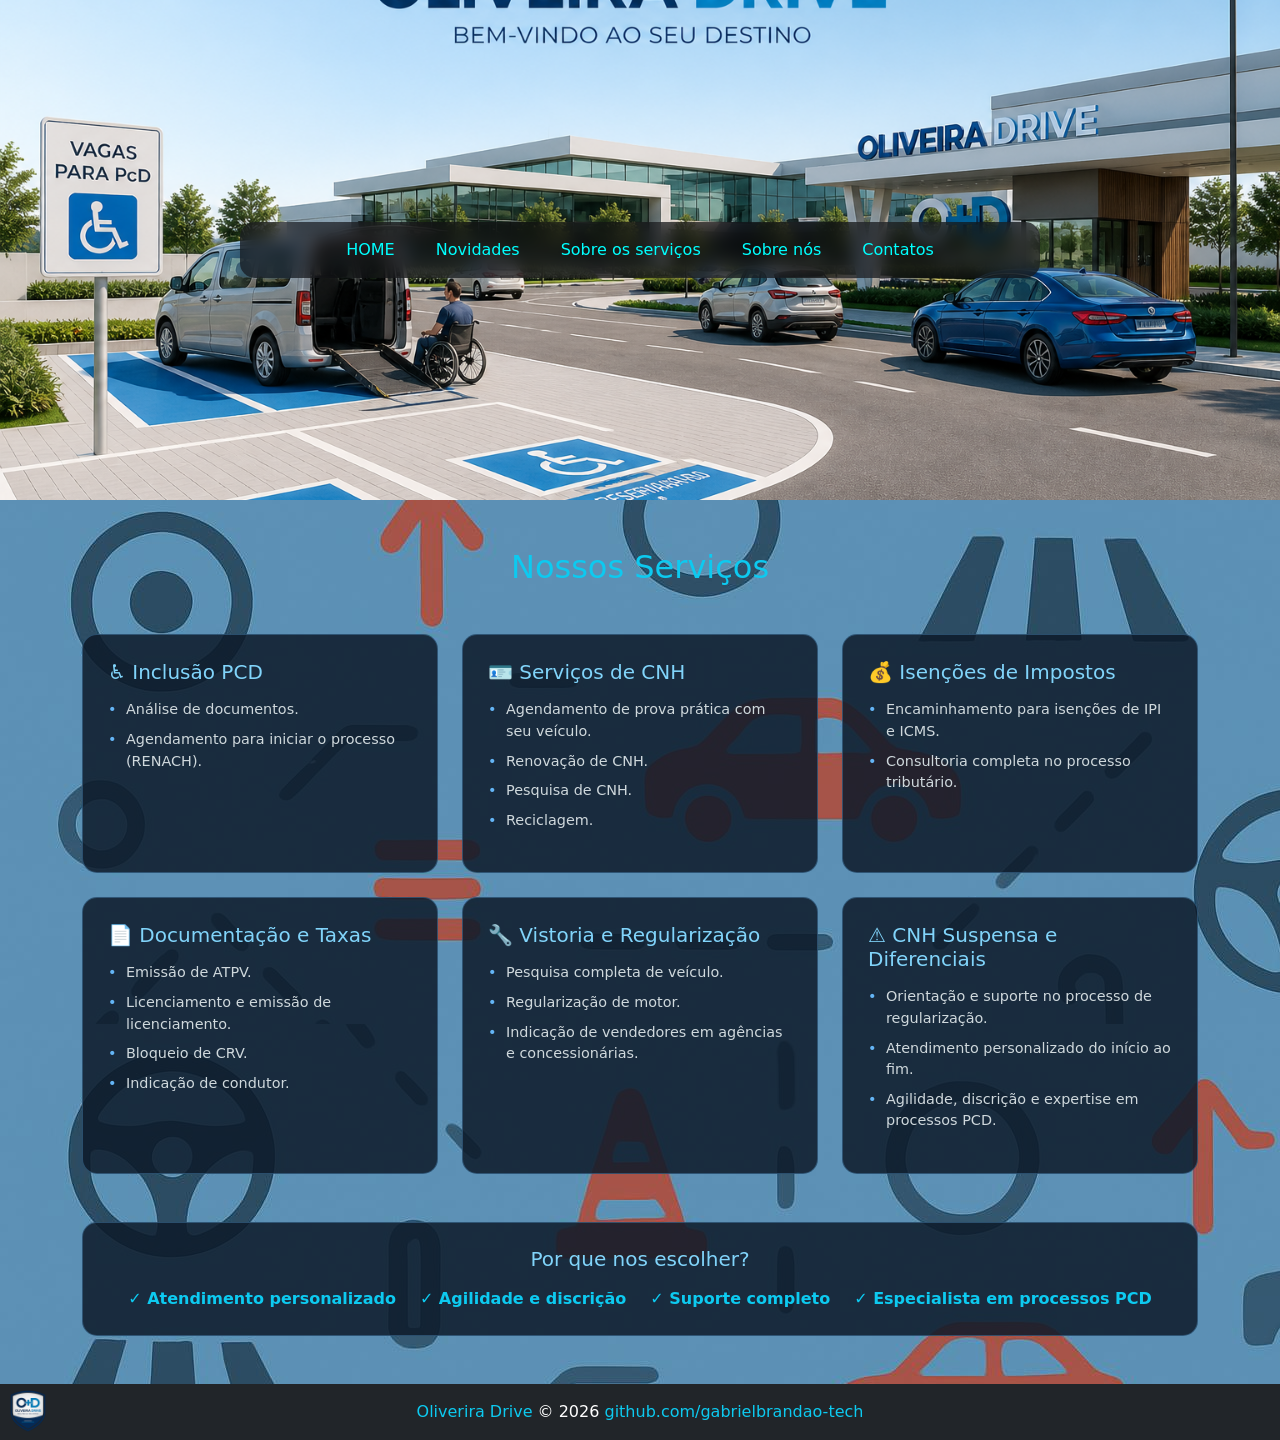
==== index.html @ 3b92b4aa "primeiro commit" ====
<!DOCTYPE html>
<html lang="en">
<head>
    <meta charset="UTF-8">
    <meta name="viewport" content="width=device-width, initial-scale=1.0">
    <meta name="viewport" content="width=device-width, initial-scale=1">
    <link rel="stylesheet" type="text/css" href="css/estilo.css">
        <link href="/bootstrap/css/bootstrap.min.css" rel="stylesheet">
    <title>Oliveira Drive</title>

</head>

<body>

<!-- TOPO COM IMAGEM -->
<header id="home">

    <nav class="navbar navbar-expand-lg navbar-dark menu-flutuante">
    
    <!-- botão mobile -->
    <button class="navbar-toggler mx-auto" type="button" data-bs-toggle="collapse" data-bs-target="#menu">
        <span class="navbar-toggler-icon"></span>
    </button>

    <div class="collapse navbar-collapse justify-content-center text-center" id="menu">
        <ul class="navbar-nav align-items-center">

            <li class="nav-item">
                <a class="nav-link" href="index.html">HOME</a>
            </li>

            <li class="nav-item">
                <a class="nav-link" href="novidades.html">Novidades</a>
            </li>

            <li class="nav-item">
                <a class="nav-link" href="servicos.html">Sobre os serviços</a>
            </li>

            <li class="nav-item">
                <a class="nav-link" href="sobre.html">Sobre nós</a>
            </li>

            <li class="nav-item">
                <a class="nav-link" href="contatos.html">Contatos</a>
            </li>

        </ul>
    </div>

    </nav>
    </nav>

</header>

<!-- CONTEÚDO -->
<div class="container my-5">
<!-- SEÇÃO DE SERVIÇOS ESTILO PORTFÓLIO -->
<section class="servicos-oli-drive">
    <div class="header-servicos text-center mb-5">
        <h2 class="mt-4 text-info">Nossos Serviços</h2>
    </div>

    <div class="row g-4">
        <!-- Card 1: Inclusão PCD -->
        <div class="col-lg-4 col-md-6">
            <a href="#" class="service-card">
                <h3>♿ Inclusão PCD</h3>
                <ul class="service-list">
                    <li>Análise de documentos.</li>
                    <li>Agendamento para iniciar o processo (RENACH).</li>
                </ul>
            </a>
        </div>

        <!-- Card 2: Processos de CNH -->
        <div class="col-lg-4 col-md-6">
            <a href="#" class="service-card">
                <h3>🪪 Serviços de CNH</h3>
                <ul class="service-list">
                    <li>Agendamento de prova prática com seu veículo.</li>
                    <li>Renovação de CNH.</li>
                    <li>Pesquisa de CNH.</li>
                    <li>Reciclagem.</li>
                </ul>
            </a>
        </div>

        <!-- Card 3: Isenções de Impostos -->
        <div class="col-lg-4 col-md-6">
            <a href="#" class="service-card">
                <h3>💰 Isenções de Impostos</h3>
                <ul class="service-list">
                    <li>Encaminhamento para isenções de IPI e ICMS.</li>
                    <li>Consultoria completa no processo tributário.</li>
                </ul>
            </a>
        </div>

        <!-- Card 4: Documentação Veicular -->
        <div class="col-lg-4 col-md-6">
            <a href="#" class="service-card">
                <h3>📄 Documentação e Taxas</h3>
                <ul class="service-list">
                    <li>Emissão de ATPV.</li>
                    <li>Licenciamento e emissão de licenciamento.</li>
                    <li>Bloqueio de CRV.</li>
                    <li>Indicação de condutor.</li>
                </ul>
            </a>
        </div>

        <!-- Card 5: Regularização de Veículos -->
        <div class="col-lg-4 col-md-6">
            <a href="#" class="service-card">
                <h3>🔧 Vistoria e Regularização</h3>
                <ul class="service-list">
                    <li>Pesquisa completa de veículo.</li>
                    <li>Regularização de motor.</li>
                    <li>Indicação de vendedores em agências e concessionárias.</li>
                </ul>
            </a>
        </div>

        <!-- Card 6: Suporte Especializado -->
        <div class="col-lg-4 col-md-6">
            <a href="#" class="service-card">
                <h3>⚠️ CNH Suspensa e Diferenciais</h3>
                <ul class="service-list">
                    <li>Orientação e suporte no processo de regularização.</li>
                    <li>Atendimento personalizado do início ao fim.</li>
                    <li>Agilidade, discrição e expertise em processos PCD.</li>
                </ul>
            </a>
        </div>
    </div>

    <!-- Seção Extra de Diferenciais -->
    <div class="row mt-5">
        <div class="col-12">
            <div class="service-card text-center py-4">
                <h3 class="mb-3">Por que nos escolher?</h3>
                <div class="d-flex flex-wrap justify-content-center gap-4 text-info fw-bold">
                    <span>✓ Atendimento personalizado</span>
                    <span>✓ Agilidade e discrição</span>
                    <span>✓ Suporte completo</span>
                    <span>✓ Especialista em processos PCD</span>
                </div>
            </div>
        </div>
    </div>
</section>
</div>

<!-- RODAPÉ -->
<footer id="escudo" class="bg-dark text-white text-center py-3">
    <a href="#"> Oliverira Drive </a>
    &copy; 2026 
    <a class="text-info" href="https://github.com/gabrielbrandao-tech">
        github.com/gabrielbrandao-tech
    </a>
</footer>

<script src="bootstrap/js/bootstrap.bundle.min.js"></script>

</body>
</html>
---- css/estilo.css ----
/* RESET + BASE */
* {
    margin: 0;
    padding: 0;
    box-sizing: border-box;
}

body {
    font-family: Arial, Helvetica, sans-serif;
        background-image: url("../imagens/background.jfif");
}

/* =HOME=*/
#home {
    height: 500px;
    background: url("../imagens/fundo.png") center/cover no-repeat !important;
    position: relative;
}

/* -- MENU FLUTUANTE -- */
.menu-flutuante {
    position: absolute;
    top: 50%;
    left: 50%;
    transform: translate(-50%, -50%);

    max-width: 800px;
    width: auto;

    padding: 15px 35px;
    border-radius: 15px;

    background: rgba(14, 15, 19, 0.65);
    backdrop-filter: blur(8px);
}

/* NAV */
.navbar {
    padding: 0;
}

.navbar-nav {
    gap: 25px;
}

.navbar-nav .nav-item {
    display: flex;
    align-items: center;
}

/* LINKS */
.nav-link {
    color: aqua !important;
    font-size: 18px;
    transition: 0.3s;
}

.nav-link:hover {
    color: blue !important;
    background: #0b5e6d;
    border-radius: 6px;
    padding: 6px 10px;
}

/* --- CONTEÚDO --- */
.container {
    max-width: 1100px;
}

h1 {
    font-size: 42px;
    margin-bottom: 20px;
    color: #333;
}

p {
    font-size: 18px;
    color: #555;
}

/* --- RODAPÉ --- */
footer {
    background: #212529;
    color: #fff;
    text-align: center;
    padding: 15px;
}

footer a {
    color: #0dcaf0;
    text-decoration: none;
}

footer a:hover {
    text-decoration: underline;
}

#escudo {
margin-right: auto;
background: url("../imagens/escudo.png") no-repeat center;
    background-position: left;
    background-size: contain;
}
.escudo {
    margin-left: 25%;
}

/* =--- Servicos --- */

/* --- ESTILO CARDS TIPO PORTFÓLIO --- */

.header-servicos h1 {
    color: #64b5f6; /* Azul claro para destaque[cite: 4] */
}

.service-card {
    background: rgba(13, 27, 42, 0.85); /* Fundo escuro semi-transparente[cite: 4] */
    border: 1px solid rgba(100, 181, 246, 0.3); /* Borda azul suave[cite: 4] */
    border-radius: 15px;
    padding: 25px;
    height: 100%;
    transition: all 0.3s ease; /* Efeito suave de transição[cite: 4] */
    text-decoration: none !important;
    color: #fff !important;
    display: block;
}

/* Efeito de hover (animação ao passar o mouse)[cite: 4] */
.service-card:hover {
    transform: translateY(-10px);
    background: rgba(27, 38, 59, 0.95);
    border-color: #64b5f6;
    box-shadow: 0 10px 30px rgba(0, 0, 0, 0.6);
}

.service-card h3 {
    font-size: 1.25rem;
    color: #81d4fa; /* Título interno do card[cite: 4] */
    margin-bottom: 15px;
}

.service-list {
    list-style: none;
    padding-left: 0;
    font-size: 0.9rem;
    color: #cfd8dc;
}

.service-list li {
    margin-bottom: 8px;
    padding-left: 18px;
    position: relative;
}

/* Marcador personalizado tipo bolinha azul[cite: 4] */
.service-list li::before {
    content: "•";
    color: #64b5f6;
    position: absolute;
    left: 0;
}

/* =--- RESPONSIVO --- */
@media (max-width: 991px) {

    .menu-flutuante {
        top: 20px;
        transform: translateX(-50%);
        width: 90%;
        padding: 10px;
    }

    .nav-link {
        display: block;
        padding: 10px;
    }

    h1 {
        font-size: 32px;
    }

    p {
        font-size: 16px;
    }
}

@media (max-width: 576px) {

    #home {
        height: 350px;
    }

    h1 {
        font-size: 26px;
    }
}
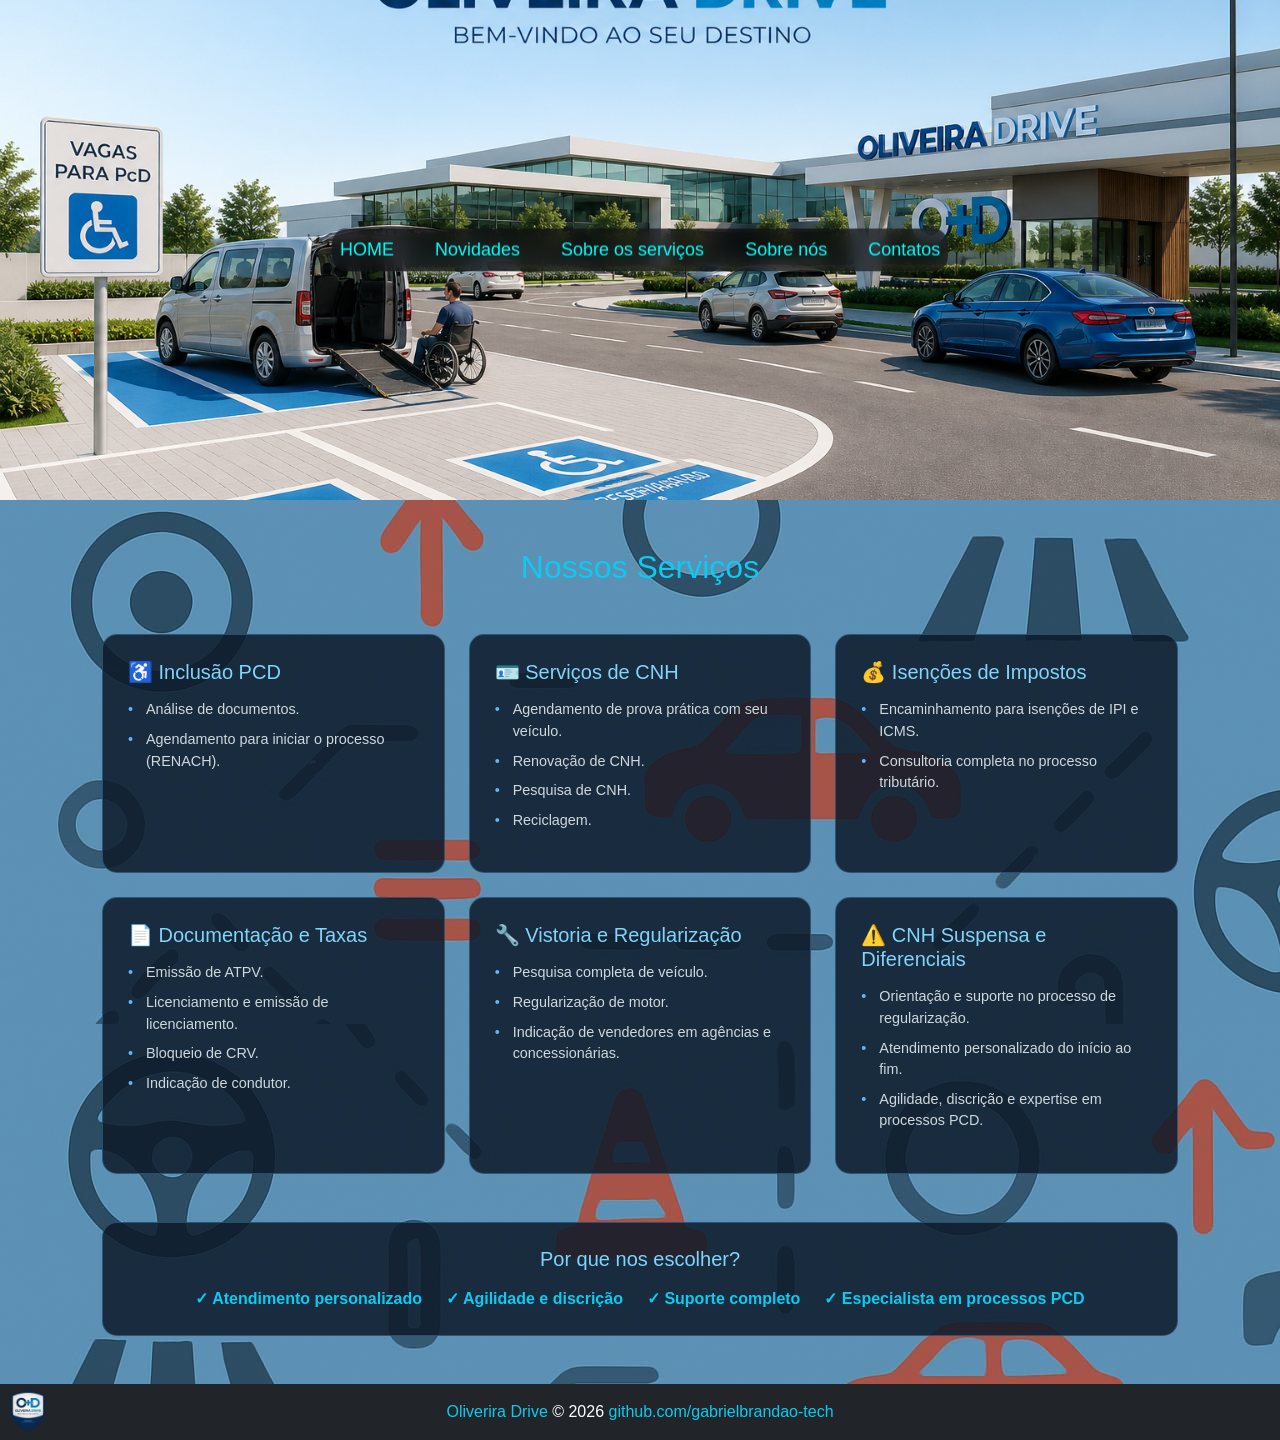
==== commit 11237f2f: "Ajustes" ====
--- a/index.html
+++ b/index.html
@@ -4,8 +4,8 @@
     <meta charset="UTF-8">
     <meta name="viewport" content="width=device-width, initial-scale=1.0">
     <meta name="viewport" content="width=device-width, initial-scale=1">
+    <link href="bootstrap/css/bootstrap.min.css" rel="stylesheet">
     <link rel="stylesheet" type="text/css" href="css/estilo.css">
-        <link href="/bootstrap/css/bootstrap.min.css" rel="stylesheet">
     <title>Oliveira Drive</title>
 
 </head>
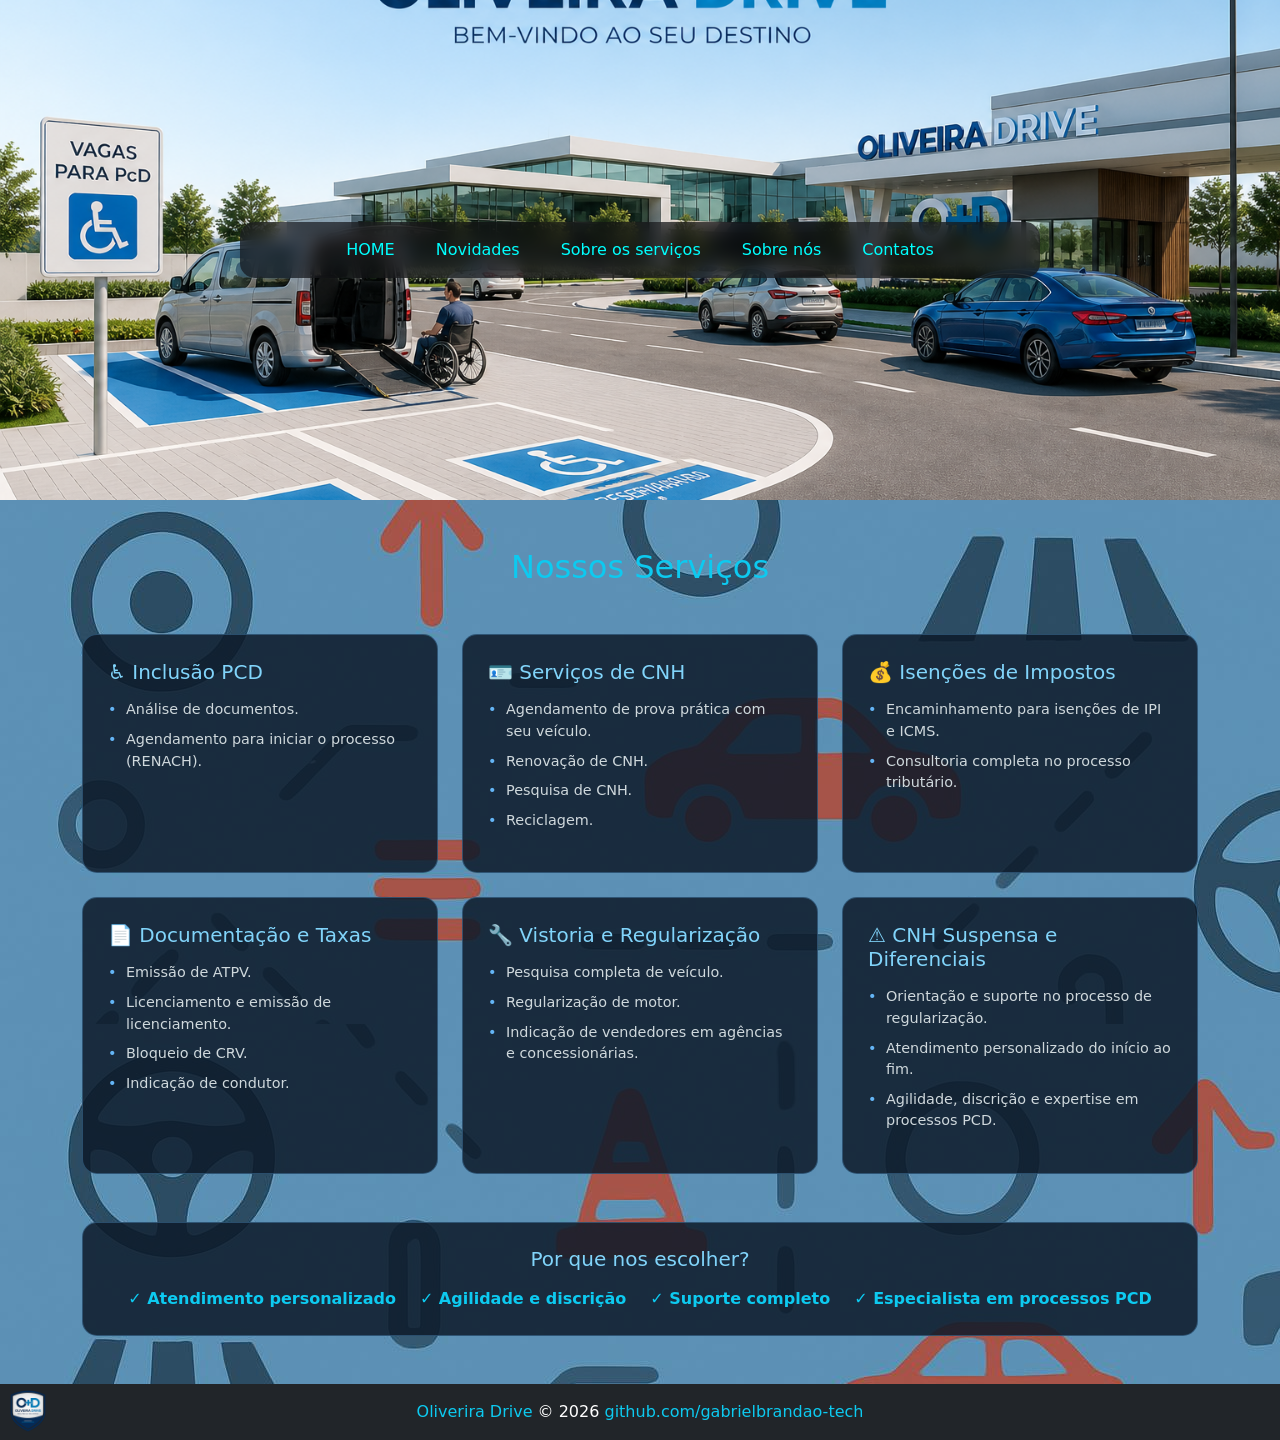
==== commit aebabd2c: "Novos ajustes" ====
--- a/index.html
+++ b/index.html
@@ -4,8 +4,8 @@
     <meta charset="UTF-8">
     <meta name="viewport" content="width=device-width, initial-scale=1.0">
     <meta name="viewport" content="width=device-width, initial-scale=1">
-    <link href="bootstrap/css/bootstrap.min.css" rel="stylesheet">
     <link rel="stylesheet" type="text/css" href="css/estilo.css">
+        <link href="bootstrap/css/bootstrap.min.css" rel="stylesheet">
     <title>Oliveira Drive</title>
 
 </head>
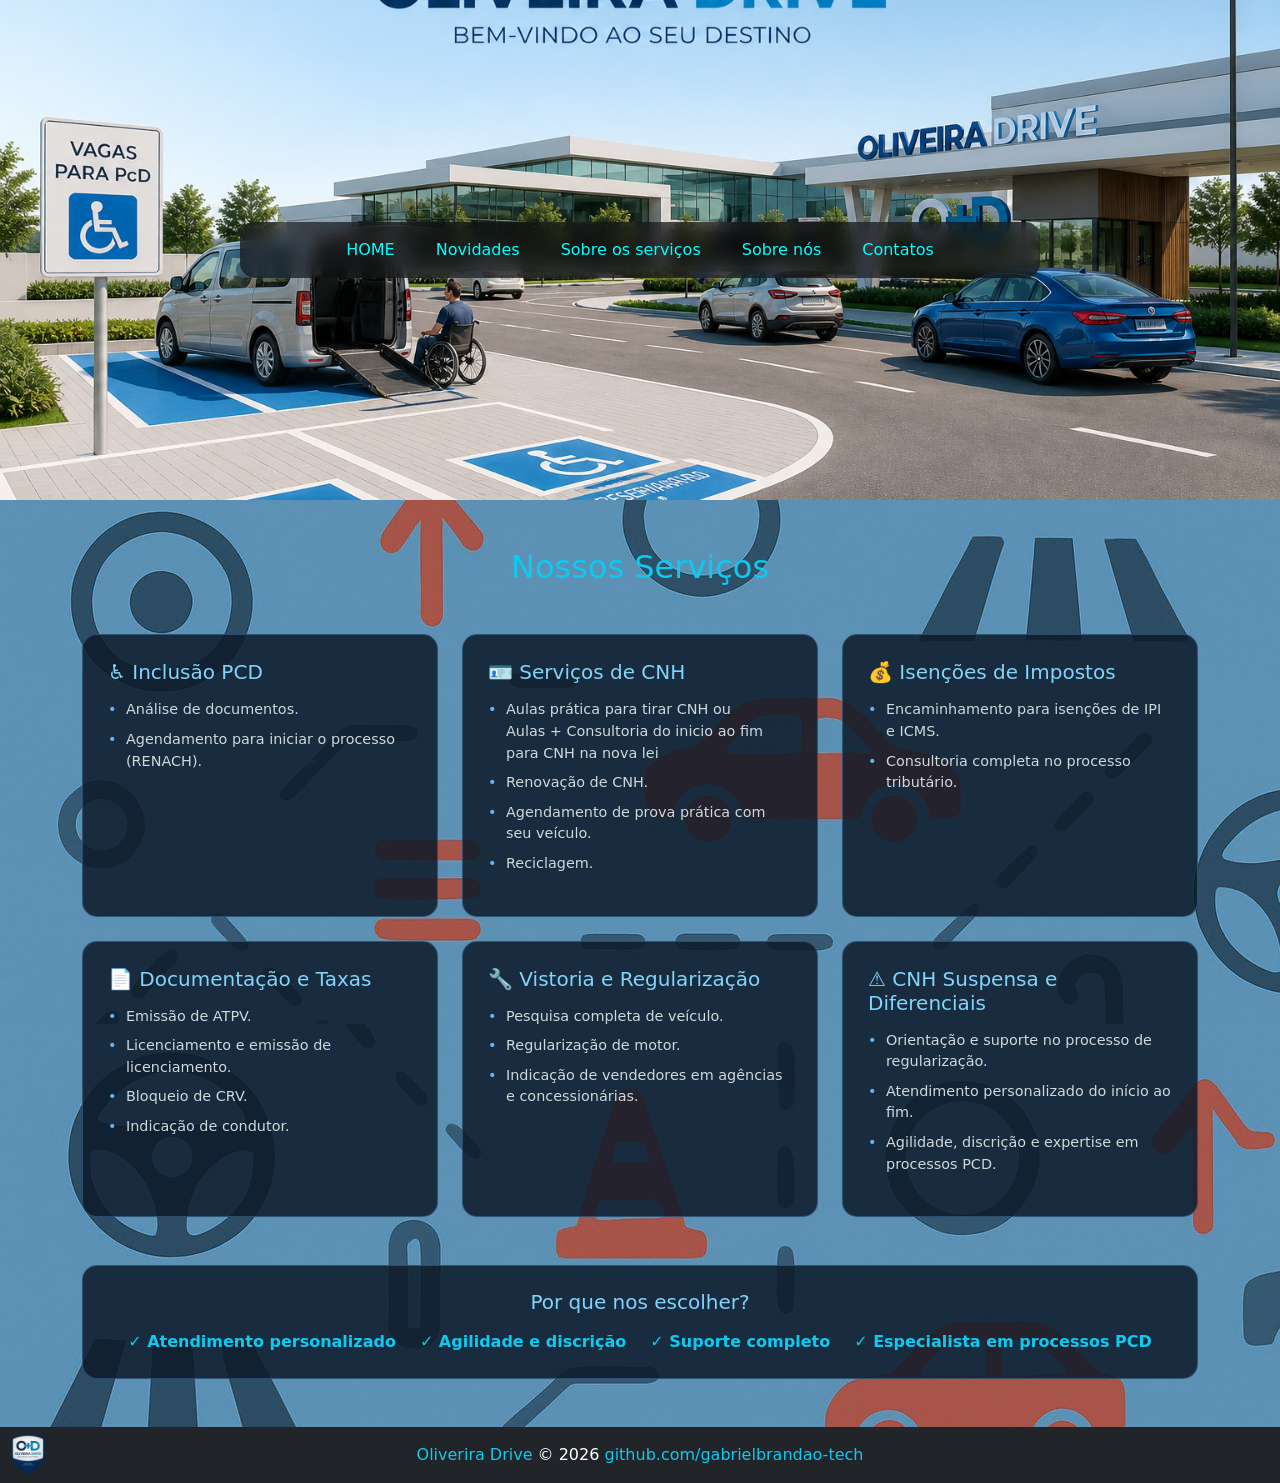
==== commit ce62b959: "Novos servicos" ====
--- a/index.html
+++ b/index.html
@@ -78,9 +78,9 @@
             <a href="#" class="service-card">
                 <h3>🪪 Serviços de CNH</h3>
                 <ul class="service-list">
+                    <li>Aulas prática para tirar CNH ou <br> Aulas + Consultoria do inicio ao fim para CNH na nova lei</li>
+                    <li>Renovação de CNH.</li>
                     <li>Agendamento de prova prática com seu veículo.</li>
-                    <li>Renovação de CNH.</li>
-                    <li>Pesquisa de CNH.</li>
                     <li>Reciclagem.</li>
                 </ul>
             </a>
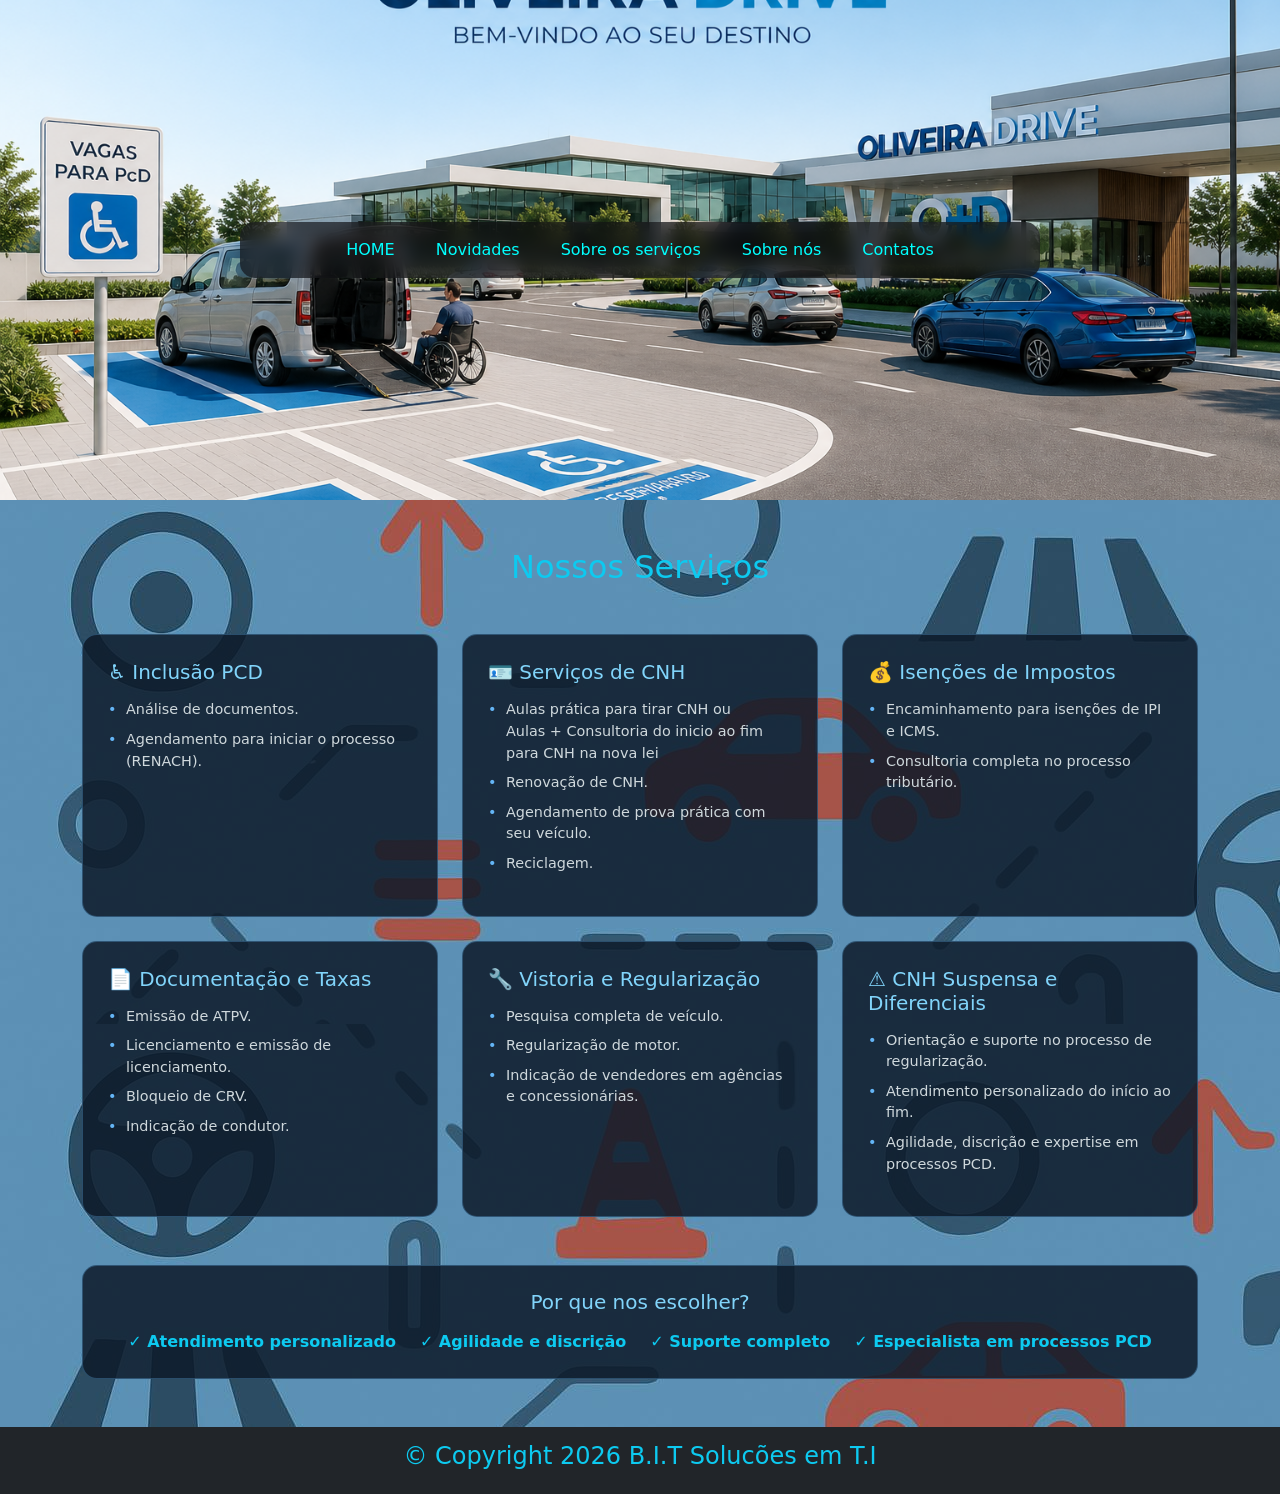
==== commit ad9389ed: "add footer" ====
--- a/index.html
+++ b/index.html
@@ -152,14 +152,12 @@
 </section>
 </div>
 
-<!-- RODAPÉ -->
-<footer id="escudo" class="bg-dark text-white text-center py-3">
-    <a href="#"> Oliverira Drive </a>
-    &copy; 2026 
-    <a class="text-info" href="https://github.com/gabrielbrandao-tech">
-        github.com/gabrielbrandao-tech
+    <!--Rodape-->
+    
+    <footer id="rodape"><a href="https://gabriel-brandao.dev/">
+        <h4> &copy; Copyright 2026 B.I.T Solucões em T.I</h4>
     </a>
-</footer>
+    </footer>
 
 <script src="bootstrap/js/bootstrap.bundle.min.js"></script>
 
